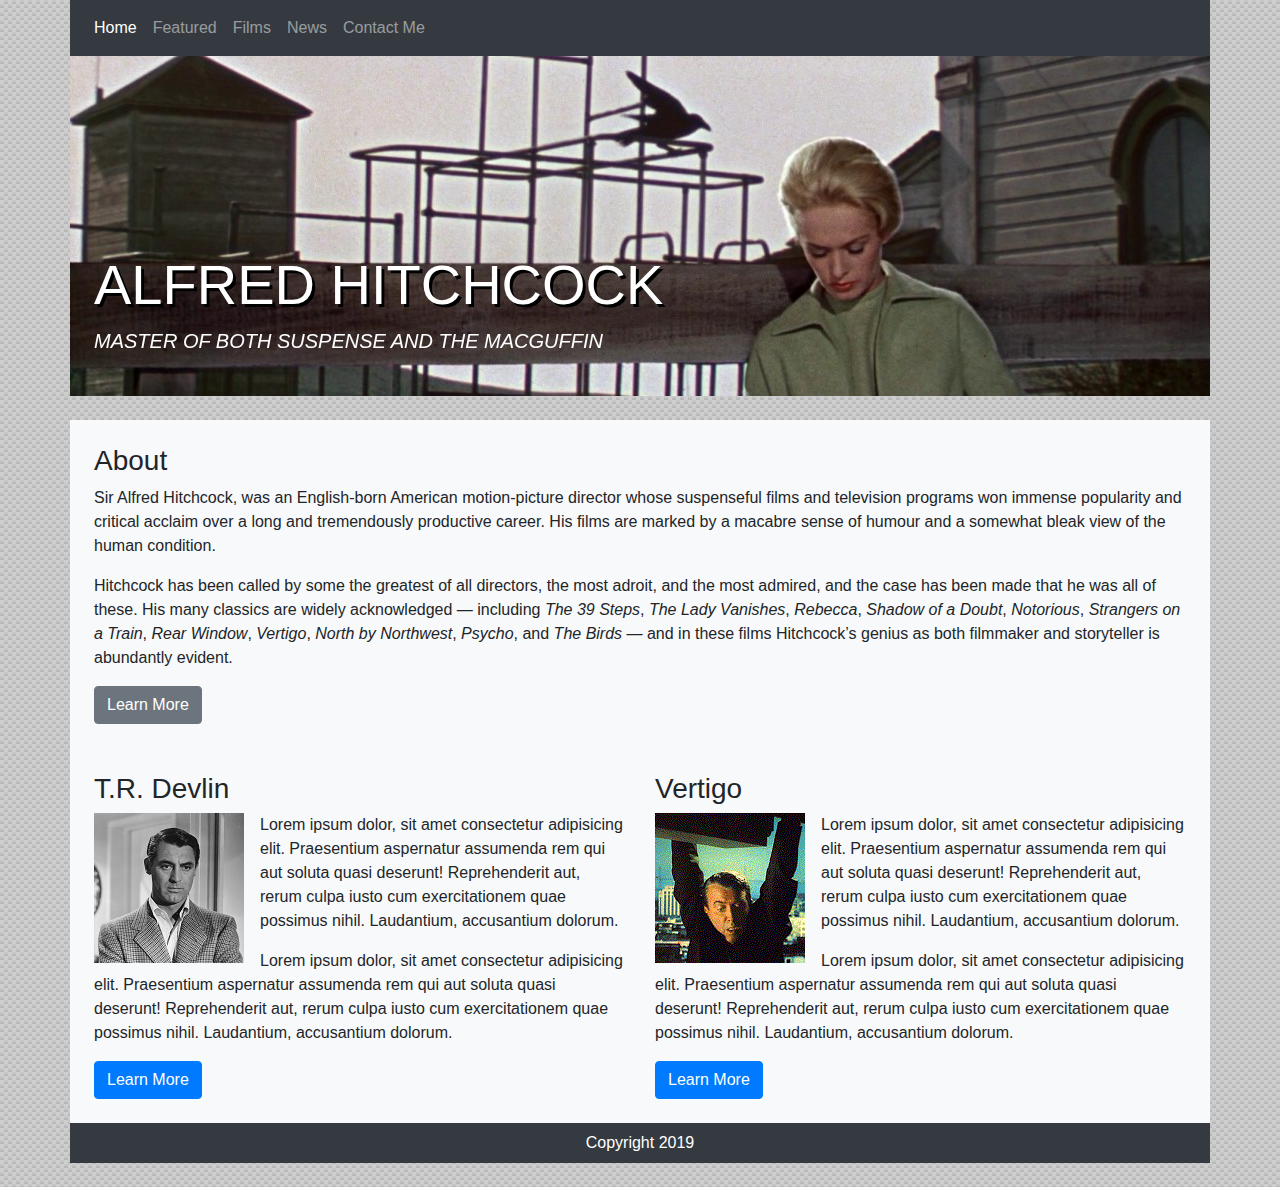
==== index.html @ ebffac91 "navbar sizing fix" ====
<!DOCTYPE html>
<html lang="en">
<head>
    <meta charset="UTF-8">
    <meta name="viewport" content="width=device-width, initial-scale=1.0">
    <meta http-equiv="X-UA-Compatible" content="ie=edge">
    <link rel="stylesheet" href="https://stackpath.bootstrapcdn.com/bootstrap/4.4.1/css/bootstrap.min.css" integrity="sha384-Vkoo8x4CGsO3+Hhxv8T/Q5PaXtkKtu6ug5TOeNV6gBiFeWPGFN9MuhOf23Q9Ifjh" crossorigin="anonymous">
    <link rel="stylesheet" href="./assets/css/style.css">
    <title>Home Page</title>
</head>

<body>    
    <div class="container mb-4">
        <div class="row">
            <nav class="navbar navbar-expand-sm navbar-dark bg-dark col">
                <div class="collapse navbar-collapse" id="ah-navbar">
                    <div class="navbar-nav">
                    <a class="nav-item nav-link active" href="index.html">Home <span class="sr-only">(current)</span></a>
                    <a class="nav-item nav-link" href="featured.html">Featured</a>
                    <a class="nav-item nav-link" href="#">Films</a>
                    <a class="nav-item nav-link" href="#">News</a>
                    <a class="nav-item nav-link" href="#">Contact Me</a>
                    </div>
                </div>
            </nav>
        </div>
        
        <!-- jumbotron row -->
        <div class="row">
            <div id="jumbo-slides" class="carousel slide col-12 px-0" data-ride="carousel">
                <div class="carousel-inner slide-height-1">
                    <div class="carousel-item">
                        <img src="./assets/images/nxnw-bg-slide-300.png" class="d-block w-100" data-interval="2000" alt="...">
                    </div>
                    <div class="carousel-item active">
                        <img src="./assets/images/birds-bg-slide-300.jpg" class="d-block w-100" data-interval="2000" alt="...">
                    </div>
                    <div class="carousel-item">
                        <img src="./assets/images/Rear-Window-bg-slide-300.jpg" class="d-block w-100" data-interval="3000" alt="...">
                    </div>
                    <div class="car-text">
                      <h1 class="display-4 pl-4 name-decor">ALFRED HITCHCOCK</h1>
                      <p class="lead pl-4 text-white font-italic text-uppercase">Master of both Suspense and the MacGuffin</p>
                    </div>
                </div>
            </div>
        </div>
    </div>

    <div class="container">
        <!-- biography row -->
        <div class="row bg-light p-4">
            <h3>About</h3>
            <p>Sir Alfred Hitchcock, was an English-born American motion-picture director whose suspenseful films and television programs won immense popularity and critical acclaim over a long and tremendously productive career. His films are marked by a macabre sense of humour and a somewhat bleak view of the human condition.</p>
            <p>Hitchcock has been called by some the greatest of all directors, the most adroit, and the most admired, and the case has been made that he was all of these. His many classics are widely acknowledged — including <i>The 39 Steps</i>, <i>The Lady Vanishes</i>, <i>Rebecca</i>, <i>Shadow of a Doubt</i>, <i>Notorious</i>, <i>Strangers on a Train</i>, <i>Rear Window</i>, <i>Vertigo</i>, <i>North by Northwest</i>, <i>Psycho</i>, and <i>The Birds</i> — and in these films Hitchcock’s genius as both filmmaker and storyteller is abundantly evident.</p>
            <a href="#" class="btn btn-secondary" role="button">Learn More</a>
        </div>

        <!-- featured content row -->
        <div class="row bg-light p-4 justify-content-between">
            <!-- featured character -->
            <div class="col pl-0">
                <h3>T.R. Devlin</h3>
                <img src="./assets/images/devlin-150x150.jpg" class="float-left mr-3" alt="Devlin, lead male character in 'Notorious,' as played by Cary Grant">
                <p>Lorem ipsum dolor, sit amet consectetur adipisicing elit. Praesentium aspernatur assumenda rem qui aut soluta quasi deserunt! Reprehenderit aut, rerum culpa iusto cum exercitationem quae possimus nihil. Laudantium, accusantium dolorum.</p>
                <p>Lorem ipsum dolor, sit amet consectetur adipisicing elit. Praesentium aspernatur assumenda rem qui aut soluta quasi deserunt! Reprehenderit aut, rerum culpa iusto cum exercitationem quae possimus nihil. Laudantium, accusantium dolorum.</p>
                <a href="#" class="btn btn-primary" role="button">Learn More</a>
            </div>
                
            <!-- featured film -->
            <div class="col pr-0">
                <h3>Vertigo</h3>
                <img src="./assets/images/vertigo-dangling-150x150.gif" class="float-left mr-3" alt="Still image from Hitchcock's film 'Vertigo'">
                <p>Lorem ipsum dolor, sit amet consectetur adipisicing elit. Praesentium aspernatur assumenda rem qui aut soluta quasi deserunt! Reprehenderit aut, rerum culpa iusto cum exercitationem quae possimus nihil. Laudantium, accusantium dolorum.</p>
                <p>Lorem ipsum dolor, sit amet consectetur adipisicing elit. Praesentium aspernatur assumenda rem qui aut soluta quasi deserunt! Reprehenderit aut, rerum culpa iusto cum exercitationem quae possimus nihil. Laudantium, accusantium dolorum.</p>
                <a href="#" class="btn btn-primary" role="button">Learn More</a>
            </div>
        </div>

        <div class="row bg-dark text-white py-2 mb-4">
            <footer class="text-center mx-auto">
                Copyright 2019
            </footer>
        </div>

    </div>

</body>
</html>
---- assets/css/style.css ----
body {
    background: url(../images/white_carbonfiber_@2X.png);
}

.car-text {
    z-index: 9;
    position: absolute;
    bottom: 1.5em;
    right: 0;
    left: 0;
}

.name-decor {
    color: white;
    font-weight: 400;
    text-shadow: 3px 3px black;
}

/* .name-decor:hover {
    color: black;
    text-shadow: 3px 3px whitesmoke;
} */

.slide-height-1 {
    max-height: 340px;
}
.slide-height-2 {
    max-height: 210px;
}
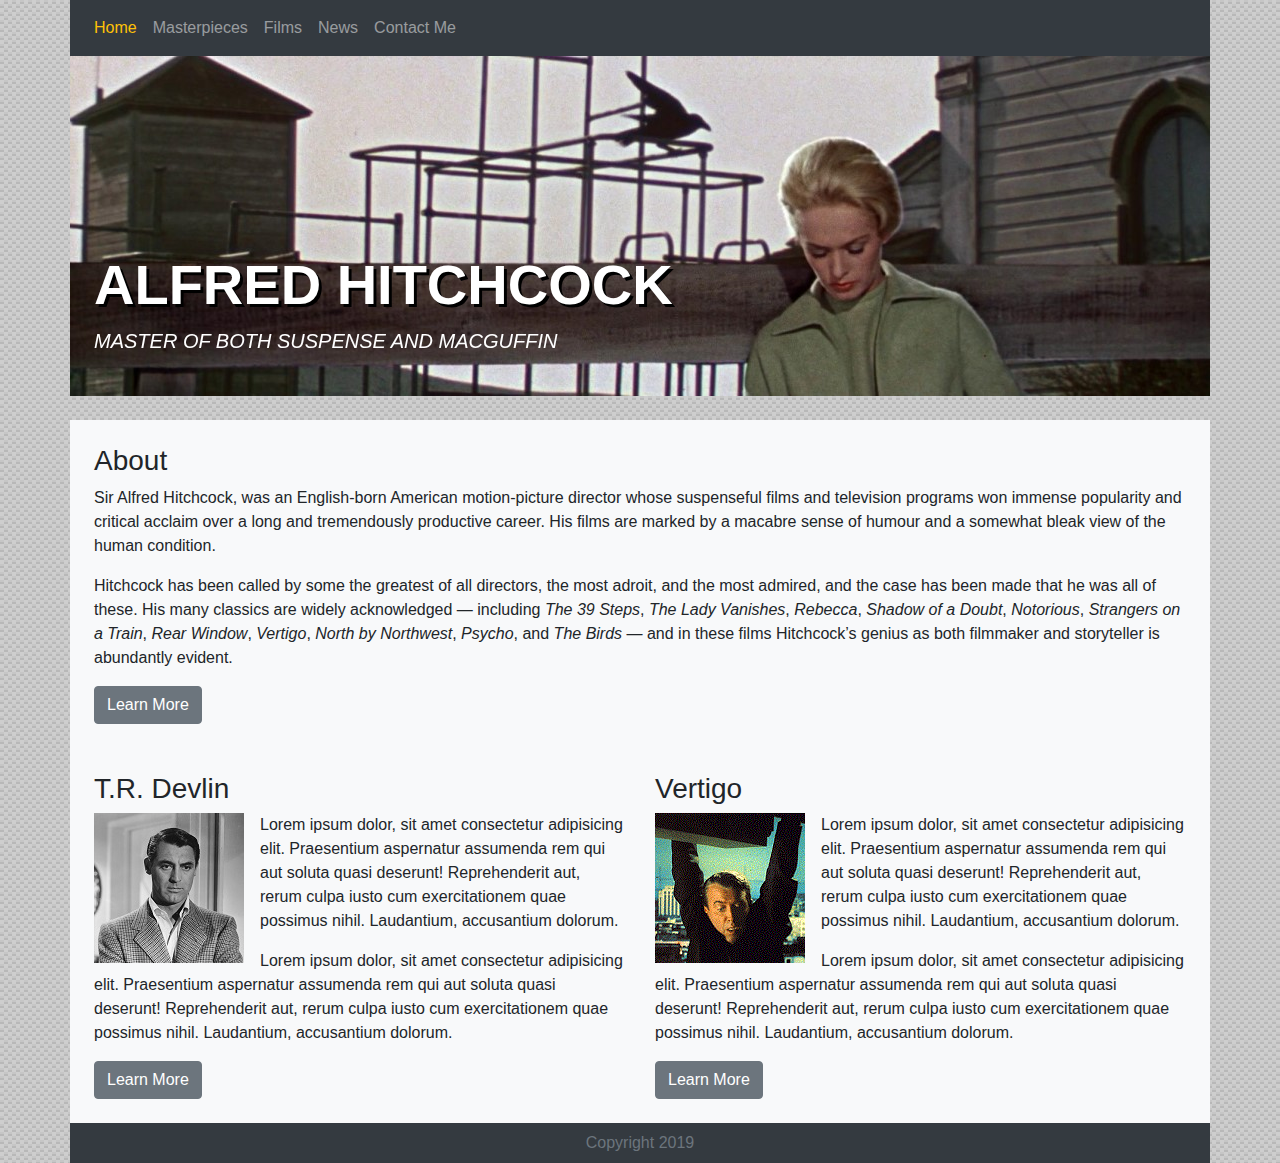
==== commit 675483a8: "featured page(s) layout set up" ====
--- a/index.html
+++ b/index.html
@@ -12,11 +12,11 @@
 <body>    
     <div class="container mb-4">
         <div class="row">
-            <nav class="navbar navbar-expand-sm navbar-dark bg-dark col">
-                <div class="collapse navbar-collapse" id="ah-navbar">
+            <nav class="navbar navbar-expand-sm navbar-dark bg-dark col-sm">
+                <div class="expand navbar-expand" id="ah-navbar">
                     <div class="navbar-nav">
-                    <a class="nav-item nav-link active" href="index.html">Home <span class="sr-only">(current)</span></a>
-                    <a class="nav-item nav-link" href="featured.html">Featured</a>
+                    <a class="nav-item nav-link active text-warning" href="index.html">Home <span class="sr-only">(current)</span></a>
+                    <a class="nav-item nav-link" href="featured-vertigo.html">Masterpieces</a>
                     <a class="nav-item nav-link" href="#">Films</a>
                     <a class="nav-item nav-link" href="#">News</a>
                     <a class="nav-item nav-link" href="#">Contact Me</a>
@@ -39,8 +39,8 @@
                         <img src="./assets/images/Rear-Window-bg-slide-300.jpg" class="d-block w-100" data-interval="3000" alt="...">
                     </div>
                     <div class="car-text">
-                      <h1 class="display-4 pl-4 name-decor">ALFRED HITCHCOCK</h1>
-                      <p class="lead pl-4 text-white font-italic text-uppercase">Master of both Suspense and the MacGuffin</p>
+                      <h1 class="display-4 pl-4 name-decor  text-uppercase">Alfred Hitchcock</h1>
+                      <p class="lead pl-4 text-white font-italic text-uppercase home-tagline" >Master of both Suspense and MacGuffin</p>
                     </div>
                 </div>
             </div>
@@ -64,22 +64,22 @@
                 <img src="./assets/images/devlin-150x150.jpg" class="float-left mr-3" alt="Devlin, lead male character in 'Notorious,' as played by Cary Grant">
                 <p>Lorem ipsum dolor, sit amet consectetur adipisicing elit. Praesentium aspernatur assumenda rem qui aut soluta quasi deserunt! Reprehenderit aut, rerum culpa iusto cum exercitationem quae possimus nihil. Laudantium, accusantium dolorum.</p>
                 <p>Lorem ipsum dolor, sit amet consectetur adipisicing elit. Praesentium aspernatur assumenda rem qui aut soluta quasi deserunt! Reprehenderit aut, rerum culpa iusto cum exercitationem quae possimus nihil. Laudantium, accusantium dolorum.</p>
-                <a href="#" class="btn btn-primary" role="button">Learn More</a>
+                <a href="#" class="btn btn-secondary" role="button">Learn More</a>
             </div>
                 
             <!-- featured film -->
-            <div class="col pr-0">
+            <div class="col pr-0 feat-film">
                 <h3>Vertigo</h3>
                 <img src="./assets/images/vertigo-dangling-150x150.gif" class="float-left mr-3" alt="Still image from Hitchcock's film 'Vertigo'">
                 <p>Lorem ipsum dolor, sit amet consectetur adipisicing elit. Praesentium aspernatur assumenda rem qui aut soluta quasi deserunt! Reprehenderit aut, rerum culpa iusto cum exercitationem quae possimus nihil. Laudantium, accusantium dolorum.</p>
                 <p>Lorem ipsum dolor, sit amet consectetur adipisicing elit. Praesentium aspernatur assumenda rem qui aut soluta quasi deserunt! Reprehenderit aut, rerum culpa iusto cum exercitationem quae possimus nihil. Laudantium, accusantium dolorum.</p>
-                <a href="#" class="btn btn-primary" role="button">Learn More</a>
+                <a href="#" class="btn btn-secondary" role="button">Learn More</a>
             </div>
         </div>
 
-        <div class="row bg-dark text-white py-2 mb-4">
+        <div class="row bg-dark py-2 mb-0">
             <footer class="text-center mx-auto">
-                Copyright 2019
+                <span class="text-muted">Copyright 2019</span>
             </footer>
         </div>
 
--- a/assets/css/style.css
+++ b/assets/css/style.css
@@ -12,14 +12,14 @@
 
 .name-decor {
     color: white;
-    font-weight: 400;
+    font-weight: 600;
     text-shadow: 3px 3px black;
 }
 
-/* .name-decor:hover {
-    color: black;
-    text-shadow: 3px 3px whitesmoke;
-} */
+.home-tagline {
+    text-transform: uppercase;
+}
+
 
 .slide-height-1 {
     max-height: 340px;
@@ -28,3 +28,38 @@
     max-height: 210px;
 }
 
+
+@media only screen and (max-width: 768px) {
+
+    .name-decor {
+        font-size: 42px;
+    }
+
+    .home-tagline {
+        font-size: 16px;
+    }
+
+    .car-text {
+        bottom: .5em;
+    }
+} 
+
+@media only screen and (max-width: 576px) {
+
+    .name-decor {
+        font-size: 24px;
+    }
+
+    .home-tagline {
+        font-size: 10px;
+    }
+
+    .car-text {
+        bottom: .25em;
+    }
+
+    .feat-film {
+        padding-top: .5em;
+        padding-left: 0;
+    }
+} 
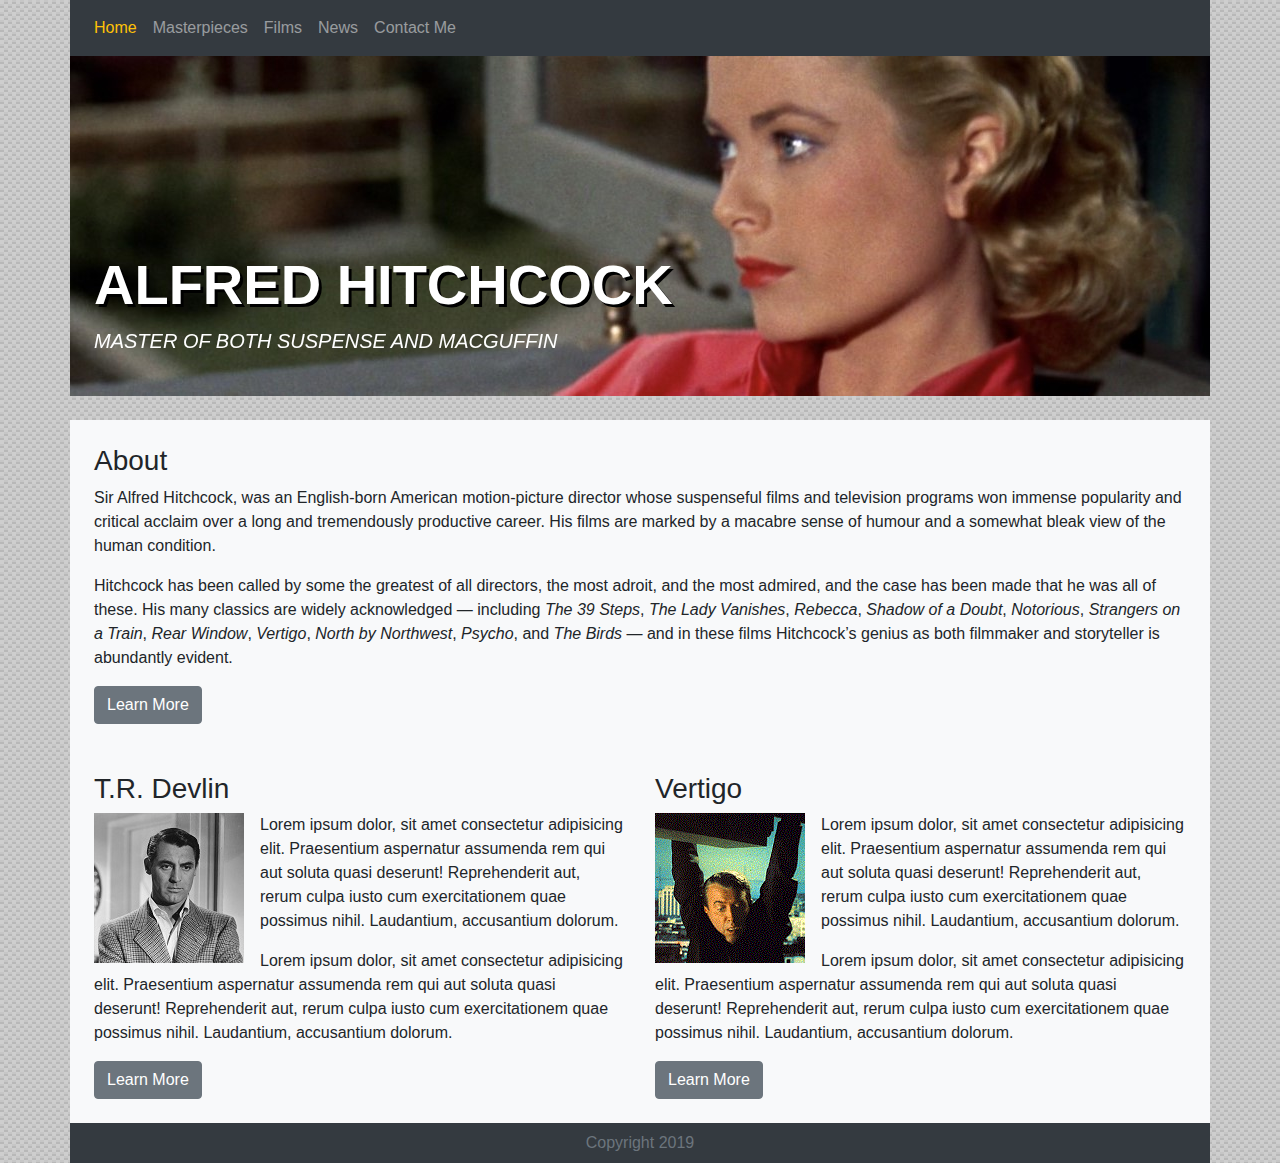
==== commit e9593452: "fixed headers. assets clean-up. started films page" ====
--- a/index.html
+++ b/index.html
@@ -15,7 +15,7 @@
             <nav class="navbar navbar-expand-sm navbar-dark bg-dark col-sm">
                 <div class="expand navbar-expand" id="ah-navbar">
                     <div class="navbar-nav">
-                    <a class="nav-item nav-link active text-warning" href="index.html">Home <span class="sr-only">(current)</span></a>
+                    <a class="nav-item nav-link active text-warning" href="#">Home <span class="sr-only">(current)</span></a>
                     <a class="nav-item nav-link" href="featured-vertigo.html">Masterpieces</a>
                     <a class="nav-item nav-link" href="#">Films</a>
                     <a class="nav-item nav-link" href="#">News</a>
@@ -32,10 +32,10 @@
                     <div class="carousel-item">
                         <img src="./assets/images/nxnw-bg-slide-300.png" class="d-block w-100" data-interval="2000" alt="...">
                     </div>
-                    <div class="carousel-item active">
+                    <div class="carousel-item">
                         <img src="./assets/images/birds-bg-slide-300.jpg" class="d-block w-100" data-interval="2000" alt="...">
                     </div>
-                    <div class="carousel-item">
+                    <div class="carousel-item active">
                         <img src="./assets/images/Rear-Window-bg-slide-300.jpg" class="d-block w-100" data-interval="3000" alt="...">
                     </div>
                     <div class="car-text">
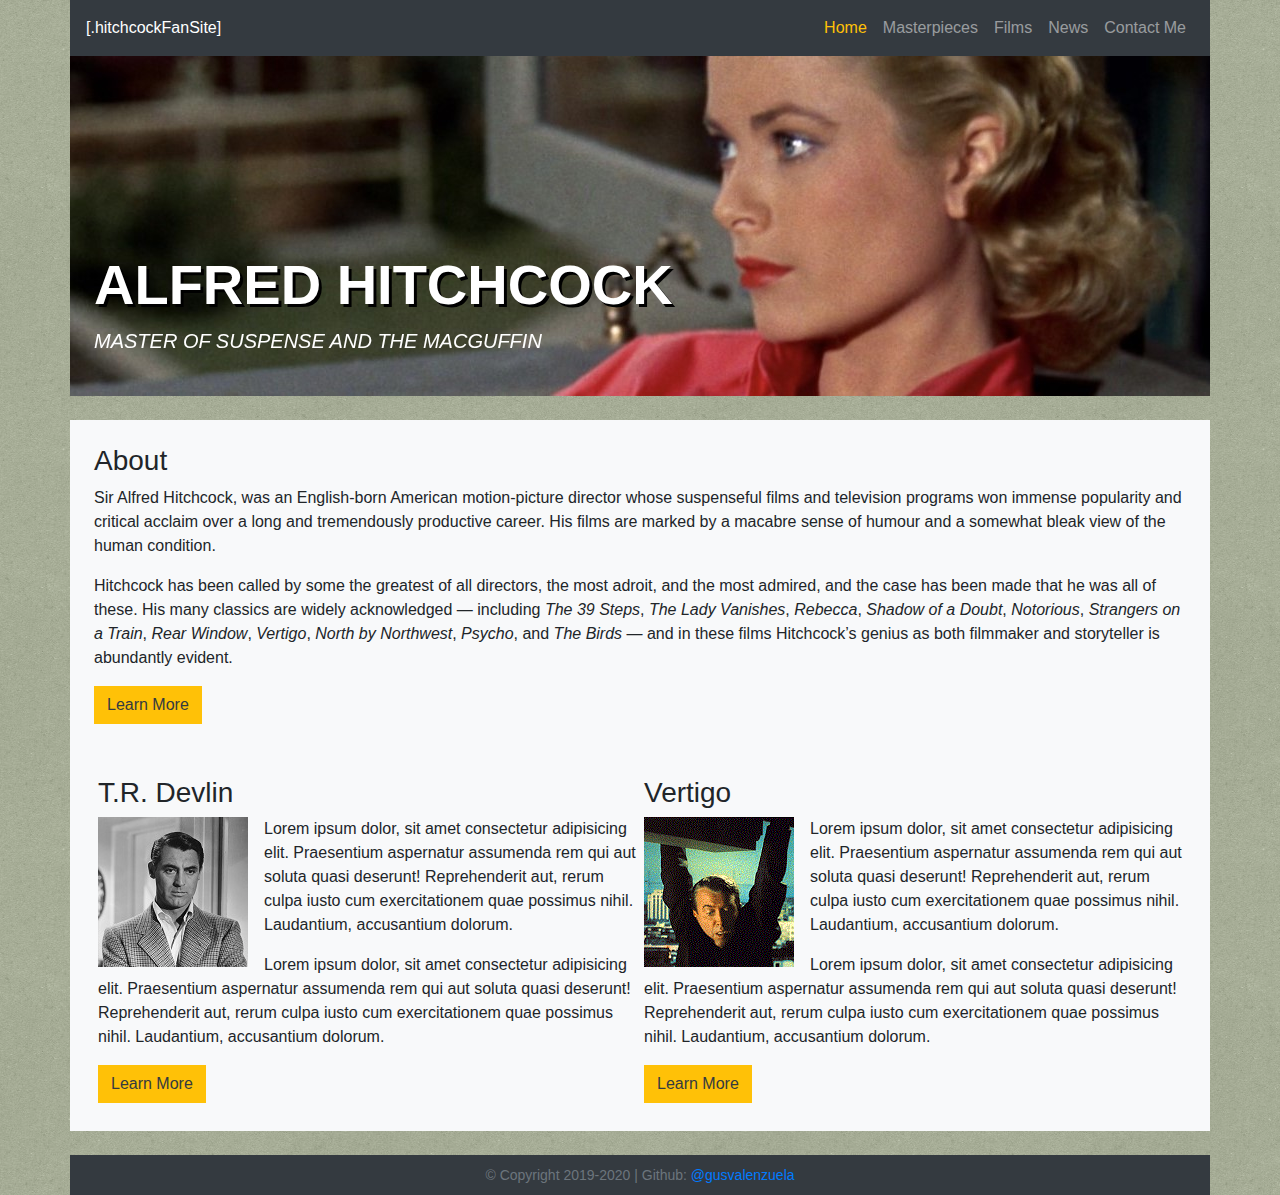
==== commit 07b37e51: "saturday playoff football edits" ====
--- a/index.html
+++ b/index.html
@@ -5,23 +5,40 @@
     <meta name="viewport" content="width=device-width, initial-scale=1.0">
     <meta http-equiv="X-UA-Compatible" content="ie=edge">
     <link rel="stylesheet" href="https://stackpath.bootstrapcdn.com/bootstrap/4.4.1/css/bootstrap.min.css" integrity="sha384-Vkoo8x4CGsO3+Hhxv8T/Q5PaXtkKtu6ug5TOeNV6gBiFeWPGFN9MuhOf23Q9Ifjh" crossorigin="anonymous">
+    <script src="https://ajax.googleapis.com/ajax/libs/jquery/3.4.1/jquery.min.js"></script>
+    <script src="https://cdnjs.cloudflare.com/ajax/libs/popper.js/1.16.0/umd/popper.min.js"></script>
+    <script src="https://maxcdn.bootstrapcdn.com/bootstrap/4.4.1/js/bootstrap.min.js"></script>
     <link rel="stylesheet" href="./assets/css/style.css">
-    <title>Home Page</title>
+    <title>Home</title>
 </head>
 
 <body>    
-    <div class="container mb-4">
+    <div class="container-md mb-4">
         <div class="row">
-            <nav class="navbar navbar-expand-sm navbar-dark bg-dark col-sm">
-                <div class="expand navbar-expand" id="ah-navbar">
-                    <div class="navbar-nav">
-                    <a class="nav-item nav-link active text-warning" href="#">Home <span class="sr-only">(current)</span></a>
-                    <a class="nav-item nav-link" href="featured-vertigo.html">Masterpieces</a>
-                    <a class="nav-item nav-link" href="#">Films</a>
-                    <a class="nav-item nav-link" href="#">News</a>
-                    <a class="nav-item nav-link" href="#">Contact Me</a>
-                    </div>
-                </div>
+            <nav class="navbar navbar-expand-sm bg-dark navbar-dark col">
+                <span class="text-white">[.hitchcockFanSite]</span>
+                <button class="navbar-toggler" type="button" data-toggle="collapse" data-target="#ah-Navbar">
+                <span class="navbar-toggler-icon"></span>
+                </button>
+                <div class="collapse navbar-collapse d-flex justify-content-end" id="ah-Navbar">
+                    <ul class="navbar-nav text-right">
+                        <li class="nav-item">
+                            <a class="nav-link disabled text-warning" href="#">Home<span class="sr-only">(current)</span></a>
+                        </li>
+                        <li class="nav-item">
+                            <a class="nav-link " href="featured-vertigo.html">Masterpieces</a>
+                        </li>
+                        <li class="nav-item">
+                            <a class="nav-link" href="films-pg-1.html">Films</a>
+                        </li>    
+                        <li class="nav-item">
+                            <a class="nav-link" href="news.html">News</a>
+                        </li>    
+                        <li class="nav-item">
+                            <a class="nav-link" href="contact.html">Contact Me</a>
+                        </li>    
+                    </ul>
+                </div>  
             </nav>
         </div>
         
@@ -30,60 +47,197 @@
             <div id="jumbo-slides" class="carousel slide col-12 px-0" data-ride="carousel">
                 <div class="carousel-inner slide-height-1">
                     <div class="carousel-item">
-                        <img src="./assets/images/nxnw-bg-slide-300.png" class="d-block w-100" data-interval="2000" alt="...">
+                        <img src="./assets/images/nxnw-bg-slide-300.png" class="d-block w-100" data-interval="1000" alt="...">
                     </div>
                     <div class="carousel-item">
-                        <img src="./assets/images/birds-bg-slide-300.jpg" class="d-block w-100" data-interval="2000" alt="...">
+                        <img src="./assets/images/birds-bg-slide-300.jpg" class="d-block w-100" data-interval="1000" alt="...">
                     </div>
                     <div class="carousel-item active">
-                        <img src="./assets/images/Rear-Window-bg-slide-300.jpg" class="d-block w-100" data-interval="3000" alt="...">
+                        <img src="./assets/images/Rear-Window-bg-slide-300.jpg" class="d-block w-100" data-interval="1000" alt="...">
                     </div>
                     <div class="car-text">
-                      <h1 class="display-4 pl-4 name-decor  text-uppercase">Alfred Hitchcock</h1>
-                      <p class="lead pl-4 text-white font-italic text-uppercase home-tagline" >Master of both Suspense and MacGuffin</p>
+                      <h1 class="display-4 pl-4 name-decor text-uppercase">Alfred Hitchcock</h1>
+                      <p class="lead pl-4 text-white font-italic text-uppercase">Master of Suspense and the MacGuffin</p>
                     </div>
                 </div>
             </div>
         </div>
     </div>
 
-    <div class="container">
+    <div class="container-md mb-4">
         <!-- biography row -->
         <div class="row bg-light p-4">
             <h3>About</h3>
+            <hr>
             <p>Sir Alfred Hitchcock, was an English-born American motion-picture director whose suspenseful films and television programs won immense popularity and critical acclaim over a long and tremendously productive career. His films are marked by a macabre sense of humour and a somewhat bleak view of the human condition.</p>
             <p>Hitchcock has been called by some the greatest of all directors, the most adroit, and the most admired, and the case has been made that he was all of these. His many classics are widely acknowledged — including <i>The 39 Steps</i>, <i>The Lady Vanishes</i>, <i>Rebecca</i>, <i>Shadow of a Doubt</i>, <i>Notorious</i>, <i>Strangers on a Train</i>, <i>Rear Window</i>, <i>Vertigo</i>, <i>North by Northwest</i>, <i>Psycho</i>, and <i>The Birds</i> — and in these films Hitchcock’s genius as both filmmaker and storyteller is abundantly evident.</p>
-            <a href="#" class="btn btn-secondary" role="button">Learn More</a>
+            <!-- Button trigger modal -->
+            <button type="button" class="btn btn-warning text-dark rounded-0" data-toggle="modal" data-target="#aboutModal">
+                Learn More
+            </button>
+            
+            <!-- Modal -->
+            <div class="modal fade" id="aboutModal" tabindex="-1" role="dialog" aria-labelledby="aboutModalTitle" aria-hidden="true">
+                <div class="modal-dialog modal-dialog-scrollable" role="document">
+                <div class="modal-content">
+                    <div class="modal-header">
+                    <h5 class="modal-title" id="aboutModalTitle">About: <i>taken from Biography.com</i></h5>
+                    <button type="button" class="close" data-dismiss="modal" aria-label="Close">
+                        <span aria-hidden="true">&times;</span>
+                    </button>
+                    </div>
+                    <div class="modal-body">
+                        Filmmaker Alfred Hitchcock was nicknamed the "Master of Suspense" for employing a kind of psychological suspense in his films, producing a distinct viewer experience.
+                        <br>
+                        <br><strong>Who Was Alfred Hitchcock?</strong>
+                        <br>Famous director and filmmaker Alfred Hitchcock worked for a short time in engineering before entering the film industry in 1920. He left for Hollywood in 1939, where his first American film, Rebecca, won the Academy Award for Best Picture. Hitchcock created more than 50 films, including the classics Rear Window, The 39 Steps and Psycho. Nicknamed the "Master of Suspense," Hitchcock received the AFI's Life Achievement Award in 1979. He died in 1980.
+                        <br>
+                        <br><strong>Early Life</strong>
+                        <br>Alfred Joseph Hitchcock was born in London, England, on August 13, 1899, and was raised by strict, Catholic parents. He described his childhood as lonely and sheltered, partly due to his obesity. He once said that he was sent by his father to the local police station with a note asking the officer to lock him away for 10 minutes as punishment for behaving badly. He also remarked that his mother would force him to stand at the foot of her bed for several hours as punishment (a scene alluded to in his film Psycho). This idea of being harshly treated or wrongfully accused would later be reflected in Hitchcock's films.
+                        <br>
+                        <br><strong>Master of Suspense</strong>
+                        <br>Hitchcock attended the Jesuit school St. Ignatius College before going on to attend the University of London, taking art courses. He eventually obtained a job as a draftsman and advertising designer for the cable company Henley's. It was while working at Henley's that he began to write, submitting short articles for the in-house publication. From his very first piece, he employed themes of false accusations, conflicted emotions and twist endings with impressive skill. In 1920, Hitchcock entered the film industry with a full-time position at the Famous Players-Lasky Company designing title cards for silent films. Within a few years, he was working as an assistant director.
+                        <br>
+                        In 1925, Hitchcock directed his first film and began making the "thrillers" for which he became known the world over. His 1929 film Blackmail is said to be the first British "talkie." In the 1930s, he directed such classic suspense films as The Man Who Knew Too Much (1934) and The 39 Steps (1935).
+                        <br>
+                        <br><strong>Movies: 'Rebecca,' 'Psycho' and 'The Birds' </strong>
+                        <br>In 1939, Hitchcock left England for Hollywood. The first film he made in the United States, Rebecca (1940), won an Academy Award for best picture. Some of his most famous films include Psycho (1960), The Birds (1963) and Marnie (1964). His works became renowned for their depictions of violence, although many of his plots merely function as decoys meant to serve as a tool for understanding complex psychological characters. His cameo appearances in his own films, as well as his interviews, film trailers and the television program Alfred Hitchcock Presents (1955-1965), made him a cultural icon.
+                        <br>
+                        <br><strong>Death and Legacy</strong>
+                        <br>Hitchcock directed more than 50 feature films in a career spanning six decades. He received the American Film Institute's Life Achievement Award in 1979. One year later, on April 29, 1980, Hitchcock died peacefully in his sleep in Bel Air, California. He was survived by his lifetime partner, assistant director and closest collaborator, Alma Reville, also known as "Lady Hitchcock," who died in 1982.
+                    </div>
+                    <div class="modal-footer">
+                    <a href="https://www.biography.com/filmmaker/alfred-hitchcock" target="_blank" class="btn btn-warning" role="button">More @ biography.com</a>
+                    </div>
+                </div>
+                </div>
+            </div>
         </div>
 
         <!-- featured content row -->
         <div class="row bg-light p-4 justify-content-between">
+            
             <!-- featured character -->
-            <div class="col pl-0">
+            <div class="col-12 col-md-6 p-1">
                 <h3>T.R. Devlin</h3>
                 <img src="./assets/images/devlin-150x150.jpg" class="float-left mr-3" alt="Devlin, lead male character in 'Notorious,' as played by Cary Grant">
                 <p>Lorem ipsum dolor, sit amet consectetur adipisicing elit. Praesentium aspernatur assumenda rem qui aut soluta quasi deserunt! Reprehenderit aut, rerum culpa iusto cum exercitationem quae possimus nihil. Laudantium, accusantium dolorum.</p>
                 <p>Lorem ipsum dolor, sit amet consectetur adipisicing elit. Praesentium aspernatur assumenda rem qui aut soluta quasi deserunt! Reprehenderit aut, rerum culpa iusto cum exercitationem quae possimus nihil. Laudantium, accusantium dolorum.</p>
-                <a href="#" class="btn btn-secondary" role="button">Learn More</a>
-            </div>
+                
+                <!-- Button trigger modal -->
+                <button type="button" class="btn btn-warning text-dark rounded-0" data-toggle="modal" data-target="#aboutModal">
+                    Learn More
+                </button>
+                
+                <!-- Modal -->
+                <div class="modal fade" id="aboutModal" tabindex="-1" role="dialog" aria-labelledby="aboutModalTitle" aria-hidden="true">
+                    <div class="modal-dialog modal-dialog-scrollable" role="document">
+                        <div class="modal-content">
+                            <div class="modal-header">
+                                <h5 class="modal-title" id="aboutModalTitle">About: T.R. Devlin</h5>
+                                <button type="button" class="close" data-dismiss="modal" aria-label="Close">
+                                    <span aria-hidden="true">&times;</span>
+                                </button>
+                            </div>
+
+                            <div class="modal-body">
+                                Filmmaker Alfred Hitchcock was nicknamed the "Master of Suspense" for employing a kind of psychological suspense in his films, producing a distinct viewer experience.
+                                <br>
+                                <br><strong>Who Was Alfred Hitchcock?</strong>
+                                <br>Famous director and filmmaker Alfred Hitchcock worked for a short time in engineering before entering the film industry in 1920. He left for Hollywood in 1939, where his first American film, Rebecca, won the Academy Award for Best Picture. Hitchcock created more than 50 films, including the classics Rear Window, The 39 Steps and Psycho. Nicknamed the "Master of Suspense," Hitchcock received the AFI's Life Achievement Award in 1979. He died in 1980.
+                                <br>
+                                <br><strong>Early Life</strong>
+                                <br>Alfred Joseph Hitchcock was born in London, England, on August 13, 1899, and was raised by strict, Catholic parents. He described his childhood as lonely and sheltered, partly due to his obesity. He once said that he was sent by his father to the local police station with a note asking the officer to lock him away for 10 minutes as punishment for behaving badly. He also remarked that his mother would force him to stand at the foot of her bed for several hours as punishment (a scene alluded to in his film Psycho). This idea of being harshly treated or wrongfully accused would later be reflected in Hitchcock's films.
+                                <br>
+                                <br><strong>Master of Suspense</strong>
+                                <br>Hitchcock attended the Jesuit school St. Ignatius College before going on to attend the University of London, taking art courses. He eventually obtained a job as a draftsman and advertising designer for the cable company Henley's. It was while working at Henley's that he began to write, submitting short articles for the in-house publication. From his very first piece, he employed themes of false accusations, conflicted emotions and twist endings with impressive skill. In 1920, Hitchcock entered the film industry with a full-time position at the Famous Players-Lasky Company designing title cards for silent films. Within a few years, he was working as an assistant director.
+                                <br>
+                                In 1925, Hitchcock directed his first film and began making the "thrillers" for which he became known the world over. His 1929 film Blackmail is said to be the first British "talkie." In the 1930s, he directed such classic suspense films as The Man Who Knew Too Much (1934) and The 39 Steps (1935).
+                                <br>
+                                <br><strong>Movies: 'Rebecca,' 'Psycho' and 'The Birds'</strong>
+                                <br>In 1939, Hitchcock left England for Hollywood. The first film he made in the United States, Rebecca (1940), won an Academy Award for best picture. Some of his most famous films include Psycho (1960), The Birds (1963) and Marnie (1964). His works became renowned for their depictions of violence, although many of his plots merely function as decoys meant to serve as a tool for understanding complex psychological characters. His cameo appearances in his own films, as well as his interviews, film trailers and the television program Alfred Hitchcock Presents (1955-1965), made him a cultural icon.
+                                <br>
+                                <br><strong>Death and Legacy</strong>
+                                <br>Hitchcock directed more than 50 feature films in a career spanning six decades. He received the American Film Institute's Life Achievement Award in 1979. One year later, on April 29, 1980, Hitchcock died peacefully in his sleep in Bel Air, California. He was survived by his lifetime partner, assistant director and closest collaborator, Alma Reville, also known as "Lady Hitchcock," who died in 1982.
+                            </div>
+
+                            <div class="modal-footer">
+                            <a href="https://www.biography.com/filmmaker/alfred-hitchcock" target="_blank" class="btn btn-warning" role="button">More @ biography.com</a>
+                            </div>
+                        </div>
+
+                    </div>
+
+                </div>
+
+            </div>
+
                 
             <!-- featured film -->
-            <div class="col pr-0 feat-film">
+            <div class="col-12 col-md-6 p-1 feat-film">
                 <h3>Vertigo</h3>
                 <img src="./assets/images/vertigo-dangling-150x150.gif" class="float-left mr-3" alt="Still image from Hitchcock's film 'Vertigo'">
                 <p>Lorem ipsum dolor, sit amet consectetur adipisicing elit. Praesentium aspernatur assumenda rem qui aut soluta quasi deserunt! Reprehenderit aut, rerum culpa iusto cum exercitationem quae possimus nihil. Laudantium, accusantium dolorum.</p>
                 <p>Lorem ipsum dolor, sit amet consectetur adipisicing elit. Praesentium aspernatur assumenda rem qui aut soluta quasi deserunt! Reprehenderit aut, rerum culpa iusto cum exercitationem quae possimus nihil. Laudantium, accusantium dolorum.</p>
-                <a href="#" class="btn btn-secondary" role="button">Learn More</a>
-            </div>
-        </div>
-
+                
+                <!-- Button trigger modal -->
+                <button type="button" class="btn btn-warning text-dark rounded-0" data-toggle="modal" data-target="#aboutModal">
+                    Learn More
+                </button>
+                
+                <!-- Modal -->
+                <div class="modal fade" id="aboutModal" tabindex="-1" role="dialog" aria-labelledby="aboutModalTitle" aria-hidden="true">
+                    <div class="modal-dialog modal-dialog-scrollable" role="document">
+                        <div class="modal-content">
+                            <div class="modal-header">
+                                <h5 class="modal-title" id="aboutModalTitle">About: T.R. Devlin</h5>
+                                <button type="button" class="close" data-dismiss="modal" aria-label="Close">
+                                    <span aria-hidden="true">&times;</span>
+                                </button>
+                            </div>
+
+                            <div class="modal-body">
+                                Filmmaker Alfred Hitchcock was nicknamed the "Master of Suspense" for employing a kind of psychological suspense in his films, producing a distinct viewer experience.
+                                <br>
+                                <br><strong>Who Was Alfred Hitchcock?</strong>
+                                <br>Famous director and filmmaker Alfred Hitchcock worked for a short time in engineering before entering the film industry in 1920. He left for Hollywood in 1939, where his first American film, Rebecca, won the Academy Award for Best Picture. Hitchcock created more than 50 films, including the classics Rear Window, The 39 Steps and Psycho. Nicknamed the "Master of Suspense," Hitchcock received the AFI's Life Achievement Award in 1979. He died in 1980.
+                                <br>
+                                <br><strong>Early Life</strong>
+                                <br>Alfred Joseph Hitchcock was born in London, England, on August 13, 1899, and was raised by strict, Catholic parents. He described his childhood as lonely and sheltered, partly due to his obesity. He once said that he was sent by his father to the local police station with a note asking the officer to lock him away for 10 minutes as punishment for behaving badly. He also remarked that his mother would force him to stand at the foot of her bed for several hours as punishment (a scene alluded to in his film Psycho). This idea of being harshly treated or wrongfully accused would later be reflected in Hitchcock's films.
+                                <br>
+                                <br><strong>Master of Suspense</strong>
+                                <br>Hitchcock attended the Jesuit school St. Ignatius College before going on to attend the University of London, taking art courses. He eventually obtained a job as a draftsman and advertising designer for the cable company Henley's. It was while working at Henley's that he began to write, submitting short articles for the in-house publication. From his very first piece, he employed themes of false accusations, conflicted emotions and twist endings with impressive skill. In 1920, Hitchcock entered the film industry with a full-time position at the Famous Players-Lasky Company designing title cards for silent films. Within a few years, he was working as an assistant director.
+                                <br>
+                                In 1925, Hitchcock directed his first film and began making the "thrillers" for which he became known the world over. His 1929 film Blackmail is said to be the first British "talkie." In the 1930s, he directed such classic suspense films as The Man Who Knew Too Much (1934) and The 39 Steps (1935).
+                                <br>
+                                <br><strong>Movies: 'Rebecca,' 'Psycho' and 'The Birds'</strong>
+                                <br>In 1939, Hitchcock left England for Hollywood. The first film he made in the United States, Rebecca (1940), won an Academy Award for best picture. Some of his most famous films include Psycho (1960), The Birds (1963) and Marnie (1964). His works became renowned for their depictions of violence, although many of his plots merely function as decoys meant to serve as a tool for understanding complex psychological characters. His cameo appearances in his own films, as well as his interviews, film trailers and the television program Alfred Hitchcock Presents (1955-1965), made him a cultural icon.
+                                <br>
+                                <br><strong>Death and Legacy</strong>
+                                <br>Hitchcock directed more than 50 feature films in a career spanning six decades. He received the American Film Institute's Life Achievement Award in 1979. One year later, on April 29, 1980, Hitchcock died peacefully in his sleep in Bel Air, California. He was survived by his lifetime partner, assistant director and closest collaborator, Alma Reville, also known as "Lady Hitchcock," who died in 1982.
+                            </div>
+
+                            <div class="modal-footer">
+                            <a href="https://www.biography.com/filmmaker/alfred-hitchcock" target="_blank" class="btn btn-warning" role="button">More @ biography.com</a>
+                            </div>
+                        </div>
+
+                    </div>
+
+                </div>
+
+            </div>
+
+        </div>    
+
+    </div>
+    
+    <div class="container-md">
         <div class="row bg-dark py-2 mb-0">
-            <footer class="text-center mx-auto">
-                <span class="text-muted">Copyright 2019</span>
+            <footer class="text-center mx-auto col">
+                <span class="text-muted footer">&copy; Copyright 2019-2020 | Github: <a href="https://github.com/gusvalenzuela/holiday-activity" target="_blank" class="text-decoration-none">@gusvalenzuela</a></span>
             </footer>
         </div>
-
     </div>
-
 </body>
 </html>--- a/assets/css/style.css
+++ b/assets/css/style.css
@@ -1,5 +1,10 @@
 body {
-    background: url(../images/white_carbonfiber_@2X.png);
+    background: url(../images/green_cup.png);
+    font-family: -apple-system,BlinkMacSystemFont,"Segoe UI",Roboto,Oxygen-Sans,Ubuntu,Cantarell,"Helvetica Neue",sans-serif;
+}
+
+.nice-bottom-border {
+    border-bottom: 8px goldenrod solid;
 }
 
 .car-text {
@@ -16,11 +21,6 @@
     text-shadow: 3px 3px black;
 }
 
-.home-tagline {
-    text-transform: uppercase;
-}
-
-
 .slide-height-1 {
     max-height: 340px;
 }
@@ -28,6 +28,10 @@
     max-height: 210px;
 }
 
+
+.footer {
+    font-size: 14px;
+}
 
 @media only screen and (max-width: 768px) {
 
@@ -62,4 +66,9 @@
         padding-top: .5em;
         padding-left: 0;
     }
+
+    .feat-img{
+        height: 150px;
+        width: 150px;
+    }
 } 
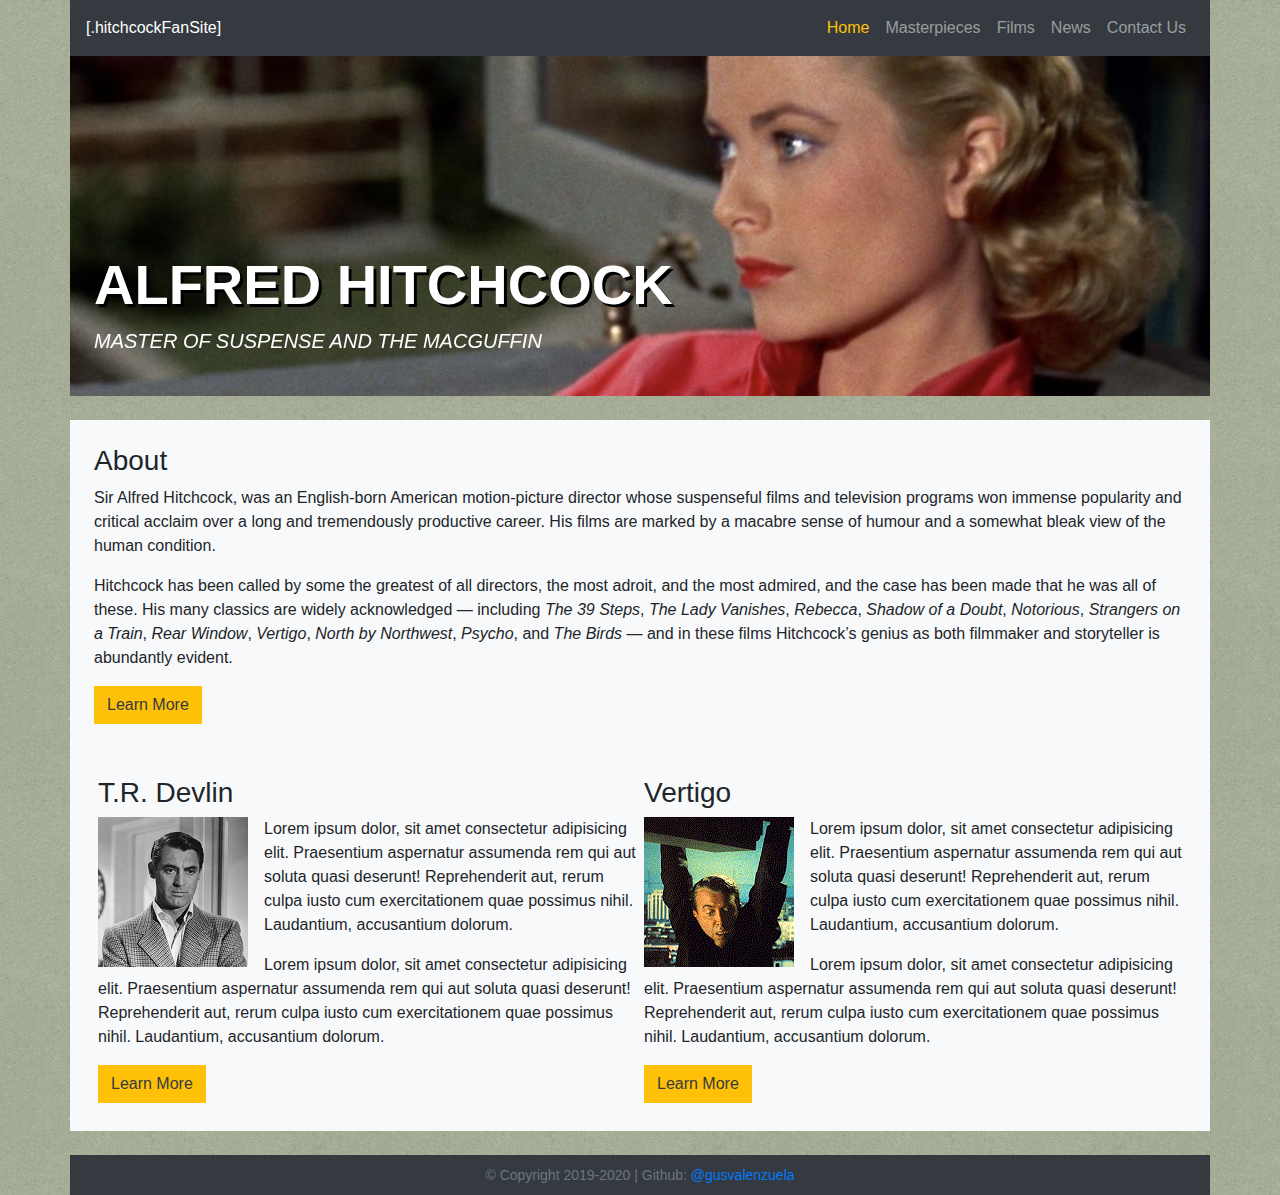
==== commit c3ba085b: "navbar fixes. added more filmography info" ====
--- a/index.html
+++ b/index.html
@@ -8,6 +8,7 @@
     <script src="https://ajax.googleapis.com/ajax/libs/jquery/3.4.1/jquery.min.js"></script>
     <script src="https://cdnjs.cloudflare.com/ajax/libs/popper.js/1.16.0/umd/popper.min.js"></script>
     <script src="https://maxcdn.bootstrapcdn.com/bootstrap/4.4.1/js/bootstrap.min.js"></script>
+    <link rel="stylesheet" href="https://fonts.googleapis.com/icon?family=Material+Icons">
     <link rel="stylesheet" href="./assets/css/style.css">
     <title>Home</title>
 </head>
@@ -17,10 +18,10 @@
         <div class="row">
             <nav class="navbar navbar-expand-sm bg-dark navbar-dark col">
                 <span class="text-white">[.hitchcockFanSite]</span>
-                <button class="navbar-toggler" type="button" data-toggle="collapse" data-target="#ah-Navbar">
-                <span class="navbar-toggler-icon"></span>
+                <button class="navbar-toggler border-none" type="button" data-toggle="collapse" data-target="#ah-Navbar">
+                    <span class="material-icons" style="font-size:30px;">more_vert</span>
                 </button>
-                <div class="collapse navbar-collapse d-flex justify-content-end" id="ah-Navbar">
+                <div class="collapse navbar-collapse justify-content-end" id="ah-Navbar">
                     <ul class="navbar-nav text-right">
                         <li class="nav-item">
                             <a class="nav-link disabled text-warning" href="#">Home<span class="sr-only">(current)</span></a>
@@ -35,7 +36,7 @@
                             <a class="nav-link" href="news.html">News</a>
                         </li>    
                         <li class="nav-item">
-                            <a class="nav-link" href="contact.html">Contact Me</a>
+                            <a class="nav-link" href="contact.html">Contact Us</a>
                         </li>    
                     </ul>
                 </div>  
@@ -47,6 +48,9 @@
             <div id="jumbo-slides" class="carousel slide col-12 px-0" data-ride="carousel">
                 <div class="carousel-inner slide-height-1">
                     <div class="carousel-item">
+
+                        <!-- add on-hover message re:image slide paused while mouse over image  -->
+                        
                         <img src="./assets/images/nxnw-bg-slide-300.png" class="d-block w-100" data-interval="1000" alt="...">
                     </div>
                     <div class="carousel-item">
@@ -57,7 +61,7 @@
                     </div>
                     <div class="car-text">
                       <h1 class="display-4 pl-4 name-decor text-uppercase">Alfred Hitchcock</h1>
-                      <p class="lead pl-4 text-white font-italic text-uppercase">Master of Suspense and the MacGuffin</p>
+                      <p class="lead pl-4 text-white font-italic text-uppercase home-tagline">Master of Suspense and the MacGuffin</p>
                     </div>
                 </div>
             </div>
--- a/assets/css/style.css
+++ b/assets/css/style.css
@@ -4,7 +4,7 @@
 }
 
 .nice-bottom-border {
-    border-bottom: 8px goldenrod solid;
+    border-bottom: 3px rgb(255, 255, 82);
 }
 
 .car-text {
@@ -33,10 +33,10 @@
     font-size: 14px;
 }
 
-@media only screen and (max-width: 768px) {
+@media only screen and (max-width: 992px) {
 
     .name-decor {
-        font-size: 42px;
+        font-size: 44px;
     }
 
     .home-tagline {
@@ -51,7 +51,7 @@
 @media only screen and (max-width: 576px) {
 
     .name-decor {
-        font-size: 24px;
+        font-size: 28px;
     }
 
     .home-tagline {
@@ -59,7 +59,7 @@
     }
 
     .car-text {
-        bottom: .25em;
+        bottom: .1em;
     }
 
     .feat-film {
